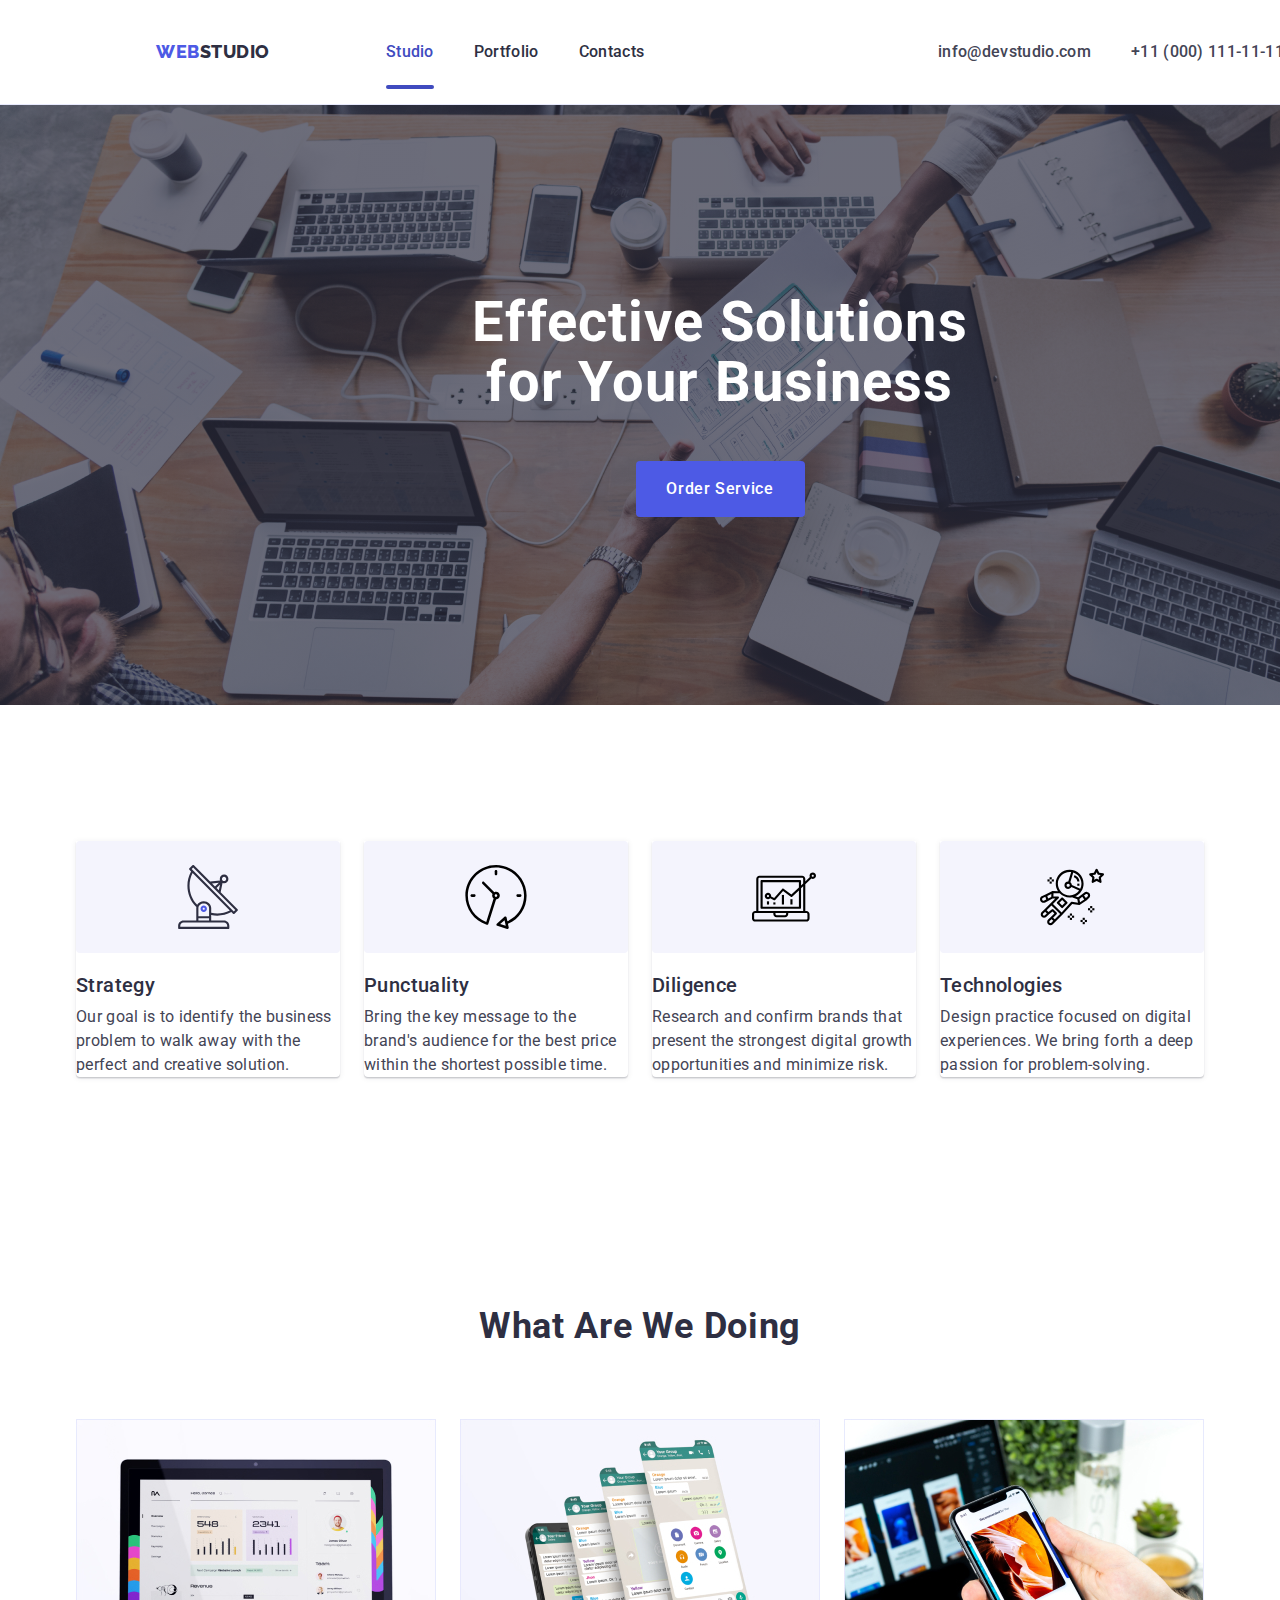
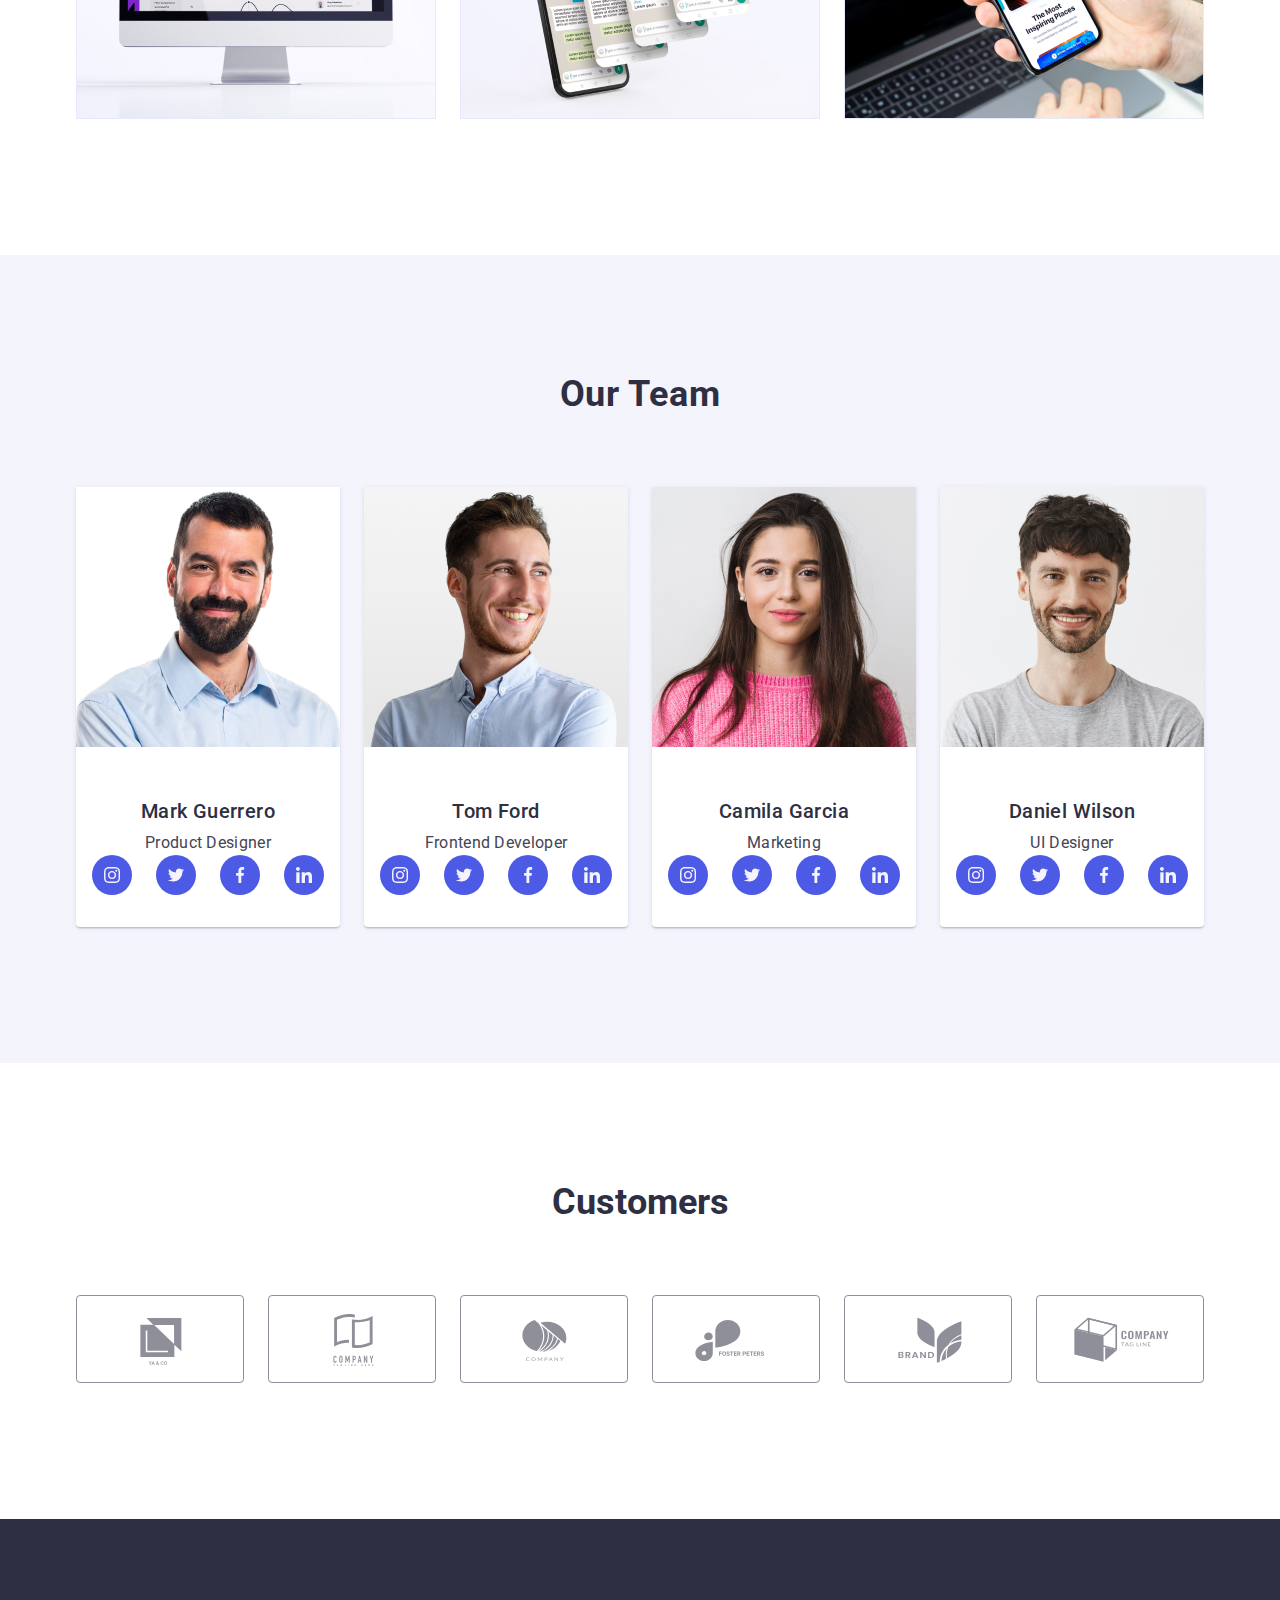
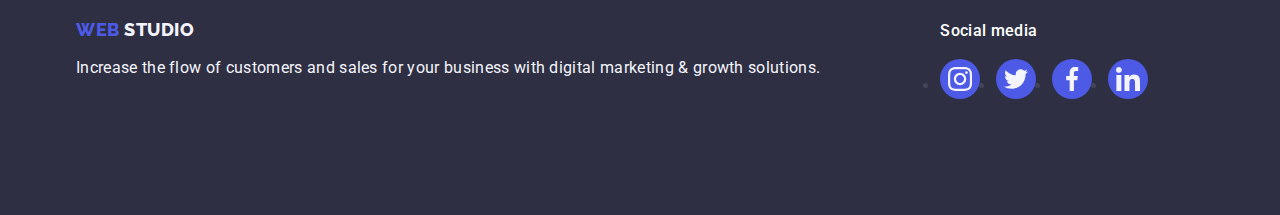
==== index.html @ eb2d8efe "tema 6" ====
<!DOCTYPE html>
<html lang="en">
  <head>
    <meta charset="UTF-8">
    <meta name="viewport" content="width=device-width, initial-scale=1.0">
    <title>WEBSTUDIO</title>
    <link
      rel="stylesheet"
      href="https://cdnjs.cloudflare.com/ajax/libs/modern-normalize/2.0.0/modern-normalize.min.css">
    <link rel="preconnect" href="https://fonts.googleapis.com">
    <link rel="preconnect" href="https://fonts.gstatic.com" crossorigin>
    <link href="https://fonts.googleapis.com/css2?family=Raleway:wght@700&family=Roboto:wght@400;500;700;900&display=swap" rel="stylesheet">
    <link rel="stylesheet" href="./css/styles.css">
  </head>
  <body class="project">
    <header class="top-head">
      <!-- LOGO -->
      <div class="topdiv container">
        <nav class="navig">
          <a class="logo link first-logo" href="./index.html">
            Web<span class="logo-studio-dark">Studio</span>
          </a>

          <ul class="list top-line">
            <li>
              <a class="index link top cls-link abs-link" href="./index.html">Studio</a>
            </li>
            <li>
              <a class="index link top cls-link" href="./portfolio.html">Portfolio</a>
            </li>
            <li><a class="index link top cls-link" href="">Contacts</a></li>
          </ul>
        </nav>
        <address class="add">
          <ul class="list top-line">
            <li>
              <a class="contact link top cls-link" href="mailto:info@devstudio.com"
                >info@devstudio.com</a
              >
            </li>
            <li>
              <a class="contact link top cls-link" href="tel:+110001111111"
                >+11 (000) 111-11-11</a
              >
            </li>
          </ul>
        </address>
      </div>
    </header>
    <main>
      <!-- Effective Solutions for Your Business -->
      <section class="first section hero">
        <div class="container">
          <h1 class="title section-title">
            Effective Solutions for Your Business
          </h1>

          <button data-modal-open class="btn first-button" type="button">Order Service</button>
        </div>
      </section>

      <!--Second SECTION-->
      <section class="second section first-row">
        <div class="container">
          <h2 class="secondtitle visually-hidden">OUR SKILLS</h2>
          <ul class="list first-row-list">
            <li class="last-element">
              <div class="frsticn">
                <svg width="64" height="64">
                  <use href="./images/icons.svg#icon-antenna-1"></use>
                </svg>
              </div>
              <h3 class="titlefour title-first-element">Strategy</h3>
              <p class="firsttitle">
                Our goal is to identify the business problem to walk away with
                the perfect and creative solution.
              </p>
            </li>
            <li class="last-element">
              <div class="frsticn">
                <svg width="64" height="64">
                  <use href="./images/icons.svg#icon-clock-1"></use>
                </svg>
              </div>
              <h3 class="titlefour title-first-element">Punctuality</h3>
              <p class="firsttitle">
                Bring the key message to the brand's audience for the best price
                within the shortest possible time.
              </p>
            </li>
            <li class="last-element">
              <div class="frsticn">
                <svg width="64" height="64">
                  <use href="./images/icons.svg#icon-diagram-1"></use>
                </svg>
              </div>
              <h3 class="titlefour title-first-element">Diligence</h3>
              <p class="firsttitle">
                Research and confirm brands that present the strongest digital
                growth opportunities and minimize risk.
              </p>
            </li>
            <li class="last-element">
              <div class="frsticn">
                <svg width="64" height="64">
                  <use href="./images/icons.svg#icon-astronaut-1"></use>
                </svg>
              </div>
              <h3 class="titlefour title-first-element">Technologies</h3>
              <p class="firsttitle">
                Design practice focused on digital experiences. We bring forth a
                deep passion for problem-solving.
              </p>
            </li>
          </ul>
        </div>
      </section>

      <!--Third Section-->
      <section class="section third-section">
        <div class="container">
          <h2 class="titleh title-second-element">What are we doing</h2>
          <ul class="list second-row-list">
            <li class="second-element">
              <img src="images/img1.jpg" alt="computer" width="360">
            </li>
            <li class="second-element">
              <img src="images/img2.jpg" alt="screenshot" width="360">
            </li>
            <li class="second-element">
              <img src="images/img3.jpg" alt="phone and computer" width="360">
            </li>
          </ul>
        </div>
      </section>

      <!--Fourth Section-->
      <section class="lastsection section last-row">
        <div class="container">
          <h2 class="team last-title">Our Team</h2>

          <ul class="list last-list">
            <li class="teamp last-element">
              <img src="./images/img4.jpg" alt="Mark Guerrero" width="264">
              <div class="first-name">
                <h3 class="titlefour title-name">Mark Guerrero</h3>
                <p class="firsttitle job">Product Designer</p>
                <ul class="social">
                  <li class="inst">
                    <a href="" class="media">
                      <svg width="16" height="16" class="firstr">
                        <use href="./images/icons.svg#icon-instagram-2"></use>
                      </svg>
                    </a>
                  </li>
                  <li class="inst">
                    <a href="" class="media">
                      <svg width="16" height="16" class="firstr">
                        <use href="./images/icons.svg#icon-twitter-1"></use>
                      </svg>
                    </a>
                  </li>
                  <li class="inst">
                    <a href="" class="media">
                      <svg width="16" height="16" class="firstr">
                        <use href="./images/icons.svg#icon-facebook-1"></use>
                      </svg>
                    </a>
                  </li>
                  <li class="inst">
                    <a href="" class="media">
                      <svg width="16" height="16" class="firstr">
                        <use href="./images/icons.svg#icon-linkedin-1"></use>
                      </svg>
                    </a>
                  </li>
                </ul>
              </div>
            </li>
            <li class="teamp last-element">
              <img src="./images/img5.jpg" alt="Tom Ford" width="264">
              <div class="first-name">
                <h3 class="titlefour title-name">Tom Ford</h3>
                <p class="firsttitle job">Frontend Developer</p>
                <ul class="social">
                  <li class="inst">
                    <a href="" class="media">
                      <svg width="16" height="16" class="firstr">
                        <use href="./images/icons.svg#icon-instagram-2"></use>
                      </svg>
                    </a>
                  </li>
                  <li class="inst">
                    <a href="" class="media">
                      <svg width="16" height="16" class="firstr">
                        <use href="./images/icons.svg#icon-twitter-1"></use>
                      </svg>
                    </a>
                  </li>
                  <li class="inst">
                    <a href="" class="media">
                      <svg width="16" height="16" class="firstr">
                        <use href="./images/icons.svg#icon-facebook-1"></use>
                      </svg>
                    </a>
                  </li>
                  <li class="inst">
                    <a href="" class="media">
                      <svg width="16" height="16" class="firstr">
                        <use href="./images/icons.svg#icon-linkedin-1"></use>
                      </svg>
                    </a>
                  </li>
                </ul>
              </div>
            </li>
            <li class="teamp last-element">
              <img src="./images/img6.jpg" alt="Camila Garcia" width="264">
              <div class="first-name">
                <h3 class="titlefour title-name">Camila Garcia</h3>
                <p class="firsttitle job">Marketing</p>
                <ul class="social">
                  <li class="inst">
                    <a href="" class="media">
                      <svg width="16" height="16" class="firstr">
                        <use href="./images/icons.svg#icon-instagram-2"></use>
                      </svg>
                    </a>
                  </li>
                  <li class="inst">
                    <a href="" class="media">
                      <svg width="16" height="16" class="firstr">
                        <use href="./images/icons.svg#icon-twitter-1"></use>
                      </svg>
                    </a>
                  </li>
                  <li class="inst">
                    <a href="" class="media">
                      <svg width="16" height="16" class="firstr">
                        <use href="./images/icons.svg#icon-facebook-1"></use>
                      </svg>
                    </a>
                  </li>
                  <li class="inst">
                    <a href="" class="media">
                      <svg width="16" height="16" class="firstr">
                        <use href="./images/icons.svg#icon-linkedin-1"></use>
                      </svg>
                    </a>
                  </li>
                </ul>
              </div>
            </li>
            <li class="teamp last-element">
              <img src="./images/img7.jpg" alt="Daniel Wilson" width="264">
              <div class="first-name">
                <h3 class="titlefour title-name">Daniel Wilson</h3>
                <p class="firsttitle job">UI Designer</p>
                <ul class="social">
                  <li class="inst">
                    <a href="" class="media">
                      <svg width="16" height="16" class="firstr">
                        <use href="./images/icons.svg#icon-instagram-2"></use>
                      </svg>
                    </a>
                  </li>
                  <li class="inst">
                    <a href="" class="media">
                      <svg width="16" height="16" class="firstr">
                        <use href="./images/icons.svg#icon-twitter-1"></use>
                      </svg>
                    </a>
                  </li>
                  <li class="inst">
                    <a href="" class="media">
                      <svg width="16" height="16" class="firstr">
                        <use href="./images/icons.svg#icon-facebook-1"></use>
                      </svg>
                    </a>
                  </li>
                  <li class="inst">
                    <a href="" class="media">
                      <svg width="16" height="16" class="firstr">
                        <use href="./images/icons.svg#icon-linkedin-1"></use>
                      </svg>
                    </a>
                  </li>
                </ul>
              </div>
            </li>
          </ul>
        </div>
      </section>

      <!--Fifth Section-->
      <section class="cust-class">
        <div class="container">
            <h2 class="tittle-custm">Customers</h2>
            <ul class="custm-list">
                
                <li class="section-five">
                    <a href="" class="link-customer">
                        <svg width="104" height="56" class="icon-custom">
                            <use href="./images/icons.svg#icon-Logo-2"></use>
                        </svg>
                    </a>
                </li>
                <li class="section-five">
                    <a href="" class="link-customer">
                        <svg width="104" height="56" class="icon-custom">
                            <use href="./images/icons.svg#icon-Logo-3"></use>
                        </svg>
                    </a>
                </li>
                <li class="section-five">
                    <a href="" class="link-customer">
                        <svg width="104" height="56" class="icon-custom">
                            <use href="./images/icons.svg#icon-Logo-4"></use>
                        </svg>
                    </a>
                </li>
                <li class="section-five">
                    <a href="" class="link-customer">
                        <svg width="104" height="56" class="icon-custom">
                            <use href="./images/icons.svg#icon-Logo-5"></use>
                        </svg>
                    </a>
                </li>
                <li class="section-five">
                    <a href="" class="link-customer">
                        <svg width="104" height="56" class="icon-custom">
                            <use href="./images/icons.svg#icon-Logo-6"></use>
                        </svg>
                    </a>
                </li>
                <li class="section-five">
                    <a href="" class="link-customer">
                        <svg width="104" height="56" class="icon-custom">
                            <use href="./images/icons.svg#icon-Logo-7"></use>
                        </svg>
                    </a>
                </li>
            </ul>
        </div>
      </section>
    </main>

    <!-- FOOTER SECTION -->
    <footer class="lastpart">
      <div class="container lastcontainer">
        <div class="footlogo">
        <a class="logo link logo-st" href="./index.html">
          Web <span class="logoc">Studio</span>
        </a>
        <p class="description last-description">
          Increase the flow of customers and sales for your business with
          digital marketing & growth solutions.
        </p>
      </div>

      <div class="socialmediadiv">
        <p class="soctext">Social media</p>
        <ul class="lastdivclass">

            <li class="lastdivelement">
                <a href="" class="lastdivlink">            
                    <svg width="24" height="24" class="lastsocial">
                        <use href="./images/icons.svg#icon-instagram-2"></use>
                    </svg>
                </a>
            </li>

            <li class="lastdivelement">
                <a href="" class="lastdivlink">            
                    <svg width="24" height="24" class="lastsocial">
                        <use href="./images/icons.svg#icon-twitter-1"></use>
                    </svg>
                </a>
            </li>

            <li class="lastdivelement">
                <a href="" class="lastdivlink">            
                    <svg width="24" height="24" class="lastsocial">
                        <use href="./images/icons.svg#icon-facebook-1"></use>
                    </svg>
                </a>
            </li>

            <li class="lastdivelement">
                <a href="" class="lastdivlink">            
                    <svg width="24" height="24" class="lastsocial">
                        <use href="./images/icons.svg#icon-linkedin-1"></use>
                    </svg>
                </a>
            </li>
        </ul>
      </div>
      </div>
    </footer>
    <div data-modal class="modal-cls is-hidden">
      <div class="modal-wind">
        <button data-modal-close type="button" class="modal-btn">
          <svg width="8" height="8" class="md-sv">
            <use href="./images/icons.svg#close-black"></use>
          </svg>
        </button>
      </div>
    </div>
    <script src="./js/modal.js"></script>
  </body>
</html>
---- css/styles.css ----
*,
*::before,
*::after {
  box-sizing: border-box;
}

.navig {
    display:flex;
    margin: 0px;
    padding: 0px;
    align-items: center;
    gap: 40px;
}
.cls-link {
        color:#2e2f42;
        text-decoration: none;
        font-size: 16px;
        font-weight: 500;
        line-height: 1.5em;
        transition: color 250ms cubic-bezier(0.4, 0, 0.2, 1);
}

.cls-link:hover,
.cls-link:focus {
    color:#404bbf;
}
.cls-link {

    display:inline-block;
    padding: 24px 0;
}

.topdiv {
    display: flex;
    justify-content: space-between;
}

.first-button {
    display: block;
    align-items: center;
    gap: 10px;
    min-width: 169px;
    height: 56px;
    border: none;
    background-color: var(--button-color);
    border-radius: 4px;
    cursor: pointer;
    margin: 0 auto;
    transition: background-color 250ms cubic-bezier(0.4, 0, 0.2, 1);
}

.top-head {
    border-bottom: 1px solid #E7E9FC;
   box-shadow: 0px 2px 1px rgba(46, 47, 66, 0.08),
        0px 1px 1px rgba(46, 47, 66, 0.16),
        0px 1px 6px  rgba(46, 47, 66, 0.08);
        width: 1440px;
        flex-shrink: 0;
}

.top-line {
    display: flex;
    justify-content: space-between;
    gap: 40px;
}

img {
    display:block;
}

:root {
    --brand-color: #FFFFFFFF;
    --blue: #4D5AE5;
    --dark-blue: #2E2F42;
    --more-blue: #434455;
    --light-color: #F4F4FD;
    --logo-color: #f4f4f4fd;
    --button-color: #4D5AE5;
    --main-button: #E7E9FC;
}

.container {
    width: 1158px;
    margin: 0 auto;
    padding: 0 15px;
}

.section {
    padding-top: 94px;
    padding-bottom: 94px;
}

body {
    font-family: "Roboto", sans-serif;
    color: #434455;
    background-color: var(--brand-color);
}

p {
    margin: 0;
}

h2 {
    margin: 0;
}

div {
    display: block;
}

ul {
    padding: 0%;
}

.logo {
    font-family: "Raleway", sans-serif;
    font-weight: 800;
    font-size: 18px;
    line-height: 1.17;
    letter-spacing: 0.03em;
    text-transform: uppercase;
    color: var(--blue);
    margin-right: 76px;
}

.link {
    text-decoration: none;
    display: block;
}
.link:hover {

    box-shadow: 0px 1px 6px rgba(46, 47, 66, 0.08), 0px 1px 1px rgba(46, 47, 66, 0.16), 0px 2px 1px rgba(46, 47, 66, 0.08);
}

.link:focus {
    box-shadow: 0px 1px 6px rgba(46, 47, 66, 0.08), 0px 1px 1px rgba(46, 47, 66, 0.16), 0px 2px 1px rgba(46, 47, 66, 0.08);

}

.logo-studio-dark {
    color: var(--dark-blue);
}

.list {
    list-style: none;
}

.contacts{
    font-style: normal;
    transition: color 250ms cubic-bezier(0.4, 0, 0.2, 1);
}

.contacts{
    line-height: 1.5;
    letter-spacing: 0.02em;
    color: var(--more-blue);
    font-style: normal;
}

.index {
    font-weight: 500;
    font-size: 16px;
    line-height: 1.5;
    letter-spacing: 0.02em;
    color: var(--dark-blue);
    text-decoration: none;
}

.index:hover {
    color: #404BBF;
}

.index:focus {
    color: #404BBF;
}

.contact {
    color: var(--more-blue);
    line-height: 1.5;
    letter-spacing: 0.02em;
    font-style: normal;
}

.contact:hover{
    color:#404bbf;
}

.contact:focus{
    color: #404BBF;
}

.first {
    color: var(--dark-blue);
    background-color: var(--dark-blue);
    padding: 188px 0;
    width: 1440px;
    height: 600px;
    flex-shrink: 0;
    align-items: center;
}

.title{
    font-size: 56px;
    line-height: 1.07;
    text-align: center;
    letter-spacing: 0.02em;
    color: #FFFFFF;
}

.section-title {
    max-width: 496px;
    margin: 0 auto;
    padding-bottom: 48px;
}

.btn {
    font-family: "Roboto", sans-serif;
    font-weight: 500;
    font-size: 16px;
    line-height: 1.5;
    letter-spacing: 0.04em;
    color: #FFFFFF;
}

.btn:hover{
    background-color: #404BBF;
}

.btn:focus{
    background-color: #404BBF;
}

.btn {
    cursor:pointer;
}

.titlefour {
    font-weight: 500;
    font-size: 20px;
    line-height: 1.2;
    letter-spacing: 0.02em;
    color: var(--dark-blue);
}

.firsttitle {
    line-height: 1.5;
    letter-spacing: 0.02em;
    font-size: 16px;
}

.titleh {
    font-size: 36px;
    line-height: 1.11;
    text-align: center;
    letter-spacing: 0.02em;
    text-transform: capitalize;
    color: var(--dark-blue);
}

.lastsection{
    background-color: #F4F4FD;
}

.team {
    font-size: 36px;
    line-height: 1.11;
    text-align: center;
    letter-spacing: 0.02em;
    text-transform: capitalize;
    color: var(--dark-blue);
}

.ord {
    background-color:  #FFFFFFFF;
}

.lastpart{
    background-color: var(--dark-blue);
    padding: 100px 0;
}

.description {
    line-height: 1.5;
    color: var(--light-color);
    letter-spacing: 0.02em;
}

.custom-class {
    font-weight: 500;
    font-size: 20px;
    line-height: 1.2;
    letter-spacing: 0.02em;
    color: var(--dark-blue);
}

.teamp {
    background-color: #FFFFFFFF;
}

.firsttitle {
    color: var(--more-blue)
}

 .logoc {
    color: #F4F4FD;
}

.firstbtn {
    font-family: "Roboto", sans-serif;
    font-weight: 500;
    font-size: 16px;
    line-height: 1.5;
    letter-spacing: 0.04em;
    color: var(--button-color);
    background-color: var(--light-color);
}

.firstbtn:hover {
    color:#FFFFFFFF;
    background-color: #404BBF;
    box-shadow: 0px 3px 1px rgba(0, 0, 0, 0.1), 0px 2px 1px rgba(0, 0, 0, 0.08), 0px 2px 2px rgba(0, 0, 0, 0.12);
}

.firstbtn:focus {
    color:#FFFFFFFF;
    background-color: #404BBF;
    box-shadow: 0px 3px 1px rgba(0, 0, 0, 0.1), 0px 2px 1px rgba(0, 0, 0, 0.08), 0px 2px 2px rgba(0, 0, 0, 0.12);

}

.firstbtn {
    cursor:pointer;
}

.first-row {
    padding-top: 120px;
    padding-bottom: 120px;
}

.hidden-title {
    visibility: hidden;
    height: 1px;
    overflow: hidden;
    position: absolute;
    white-space: nowrap;
    width: 1px;
}

.first-row-list {
    display: flex;
    gap: 24px;
}

.title-first-element {
    margin-bottom: 8px;
}

.third-section {
    padding-bottom: 120px;
}

.title-second-element {
    margin-bottom: 72px;
}

.second-row-list {
    display: flex;
    gap: 24px;
}

.last-row {
    display: flex;
    padding: 120px 0;
}

.last-title {
    margin-bottom: 72px;
}

.last-list {
    display: flex;
    gap: 24px;
}

.last-element {
    border-top-left-radius: 0px;
        border-top-right-radius: 0px;
        border-bottom-right-radius: 4px;
        border-bottom-left-radius: 4px;
        box-shadow: 0px 1px 6px rgba(46, 47, 66, 0.08), 0px 1px 1px rgba(46, 47, 66, 0.16), 0px 2px 1px rgba(46, 47, 66, 0.08);
}

.first-name {
    padding: 32px 0;
}

.title-name {
    text-align: center;
    margin-bottom: 8px;
}

.job {
    text-align: center;
}

.logo-st {
    display: inline-block;
    margin-bottom: 16px;
}

.last-decription {
    max-width: 264px;
}

.portf-section {
    padding-top: 96px;
    padding-bottom: 120px;
}

.main-list {
    display: flex;
    justify-content: center;
    gap: 24px;
    margin-bottom: 72px;
}

.main-btn {
    border: 1px solid var(--main-button);
    border-radius: 4px;
    padding: 12px 24px;
}

.main-btn:hover {
    border: 1px solid transparent;
}

.main-btn:focus {
    border: 1px solid transparent;
}

.card-list {
    display: flex;
    flex-wrap: wrap;
    column-gap: 24px;
    row-gap: 48px;
    padding: 0%;
}

.app {
    padding: 32px 16px;
    border: 1px solid #E7E9FC;
    border-top: none;
}

.card-title {
    margin-bottom: 8px;
}

.top {
    padding: 24px 0;
}

 .visually-hidden {
     position: absolute;
     width: 1px;
     height: 1px;
     margin: -1px;
     border: 0;
     padding: 0;
     white-space: nowrap;
     clip-path: inset(100%);
     clip: rect(0 0 0 0);
     overflow: hidden;
 }

.last-element {
    width: 100%;
    min-width: 264px;
}

.hero {
background-image: linear-gradient(rgba(46, 47, 66, 0.7), rgba(46, 47, 66, 0.7)), url(../images/people-office.jpg);
    max-width: 1440px;
    background-repeat: no-repeat;
    background-position: center;
    background-size: cover;
}

.frsticn {
    display: flex;
    align-items: center;
    justify-content: center;
    height: 112px;
    background-color: #F4F4FD;
    border-radius: 4px;
    margin-bottom: 8px;
}
.social {
    display: flex;
    justify-content: center;
    gap: 24px;
    list-style-type: none
}

.media {
    width: 100%;
    height: 100%;
    background-color: #4d5ae5;
    border-radius: 50%;
    display: flex;
    align-items: center;
    justify-content: center;
    gap: 24px;
    transition: background-color 250ms cubic-bezier(0.4, 0, 0.2, 1);
}

.inst {
    width: 40px;
    height: 40px;
}

.media:hover {
background-color: #404bbf;
} 

.media:focus{
    background-color: #404bbf;
}

.firstr {
    fill: var(--light-color);
}

.cust-class {
    padding-top: 120px;
    padding-bottom: 120px;
}

.tittle-custm {
    font-size: 36px;
    line-height: 1.11;
    color: #2e2f42;
    margin-bottom: 72px;
    text-align: center;
}

.custm-list {
    display: flex;
    justify-content: center;
    gap: 24px;
    list-style-type: none;
}

.section-five {
    width: calc((100% - 120px) / 6);
    height: 88px;
}

.link-customer {
width: 100%;
height: 100%;
border: 1px solid #8e8f99;
border-radius: 4px;
display: flex;
align-items: center;
justify-content: center;
color: #8e8f99;
transition: border-color 250ms cubic-bezier(0.4, 0, 0.2, 1), color 250ms cubic-bezier(0.4, 0, 0.2, 1);
}

.link-customer:hover {
    border-color: #404bbf;
    color: #404bbf
}

.link-customer:focus {
    border-color: #404bbf;
    color: #404bbf;
}

.icon-custom {
    fill: currentColor;
}

.lastcontainer {
    display: flex;
    align-items: baseline;
}

.footlogo {
    margin-right: 120px;
}

.soctext {
    font-weight: 500;
    line-height: 1.5;
    letter-spacing: 0.02em;
    color: #FFFFFFFF;
    margin-bottom: 16px;

}

.lastdivclass {
    display: flex;
    gap: 16px;
}

.lastdivelement{
    width: 40px;
    height: 40px;
}

.lastdivlink {
width: 100%;
height: 100%;
background-color: var(--blue);
border-radius: 50%;
display: flex;
align-items: center;
justify-content: center;
transition: background-color 250ms cubic-bezier(0.4, 0, 0.2, 1);
}

.lastdivlink:hover {
    background-color: #31d0aa;
}

.lastdivlink:focus {
    background-color: #31d0aa;
}

.lastsocial {
    fill: #f4f4fd;
}

.modal-cls {

    position: fixed;
    top: 0;
    left: 0;
    height: 100%;
    width: 100%;
    background-color: rgba(46, 47, 66, 0.4);
    transition: opacity 250ms cubic-bezier(0.4, 0, 0.2, 1), visibility 250ms cubic-bezier(0.4, 0, 0.2, 1);
}


.is-hidden {

    opacity: 0;
    visibility: hidden;
    pointer-events: none;
}

.modal-wind {

    position: absolute;
    top: 50%;
    left: 50%;
    transform: translate(-50%, -50%) scale(1);
    width: 408px;
    min-height: 584px;
    background: #fcfcfc;
    box-shadow: 0px 1px 1px rgba( 0, 0, 0, 0.14), 0px 1px 3px rgba(0, 0, 0, 0.12), 0px 2px 1px rgba(0, 0, 0, 0.2);
    border-radius: 4px;
    transition: transform 250ms cubic-bezier(0.4, 0, 0.2, 1);
}

.modal-btn {

    position: absolute;
    top: 24px;
    right: 24px;
    width: 24px;
    height: 24px;
    border-radius: 50%;
    display: flex;
    align-items: center;
    justify-content: center;
    background-color: #e7e9fc;
    border: 1px solid rgba(0, 0, 0, 0.1);
    padding: 0;
    cursor: pointer;
    transition: background-color 250ms cubic-bezier(0.4, 0, 0.2, 1), border 250ms cubic-bezier(0.4, 0, 0.2, 1);
}

.modal-btn:hover {
    background-color: #404bbf;
        border:none;
        fill: #ffffff;
    
    }
    
    .modal-btn:focus {
    
        background-color: #404bbf;
        border: none;
        fill: #ffffff;
    }

    .close {
        transition: fill 250ms cubic-bezier(0.4, 0, 0.2, 1);
    }
    
    .abs-link {

        color:#404bbf;
        position: relative;
    }
    
    .abs-link::after {
    
        content: "";
        position: absolute;
        left: 0;
        bottom: -1px;
        height: 4px;
        width: 100%;
        background-color: #404bbf;
        border-radius: 2px;
        
    
    }
    
    .port-link {
    
        position: relative;
        color: #404bbf;
    }
    
    .port-link::after{
    
        content: "";
        position: absolute;
        left: 0;
        bottom: -1px;
        height: 4px;
        background-color: #404bbf;
        border-radius: 2px;
        transition: color 250ms cubic-bezier(0.4, 0, 0.2, 1);
    }

    button {
        margin: 0;
    }
    .md-sv {

        transition: fill 250ms cubic-bezier(0.4, 0, 0.2, 1);
    
    }
    
    .btn-menu {
    
        transition: color 250ms cubic-bezier(0.4, 0, 0.2, 1), background-color 250ms cubic-bezier(0.4, 0, 0.2, 1), border-color 250ms cubic-bezier(0.4, 0, 0.2, 1), box-shadow 250ms cubic-bezier(0.4, 0, 0.2, 1);
    }
    
    .port-link {
    
        transition: box-shadow 250ms cubic-bezier(0.4, 0, 0.2, 1);
    }
    .first-link-portf {

        transition: color 250ms cubic-bezier(0.4, 0, 0.2, 1);
    }
    
    .card-container {
    
        position: relative;
        overflow: hidden;
    }
    
    .app-storage {
    
        position: absolute;
        top: 0;
        font-size: 16px;
        line-height: 1.5em;
        letter-spacing: 0.02em;
        color: var(--light-color);
        padding: 40px 32px;
        background-color: #4d5ae5;
        width: 100%;
        height: 100%;
        transform: translateY(100%);
        transition: transform 250ms cubic-bezier(0.4, 0, 0.2, 1);
    }
    
    .port-link:hover .app-storage {
    
        transform: translateY(0);
    }
    .port-link:focus .app-storage {
        
        transform: translateY(0);
    }
    
    img {
    
        overflow-clip-margin: content-box;
        overflow: clip;
    }
    
    .port-link {
    
        transition: box-shadow 250ms cubic-bezier(0.4, 0, 0.2, 1);
    }
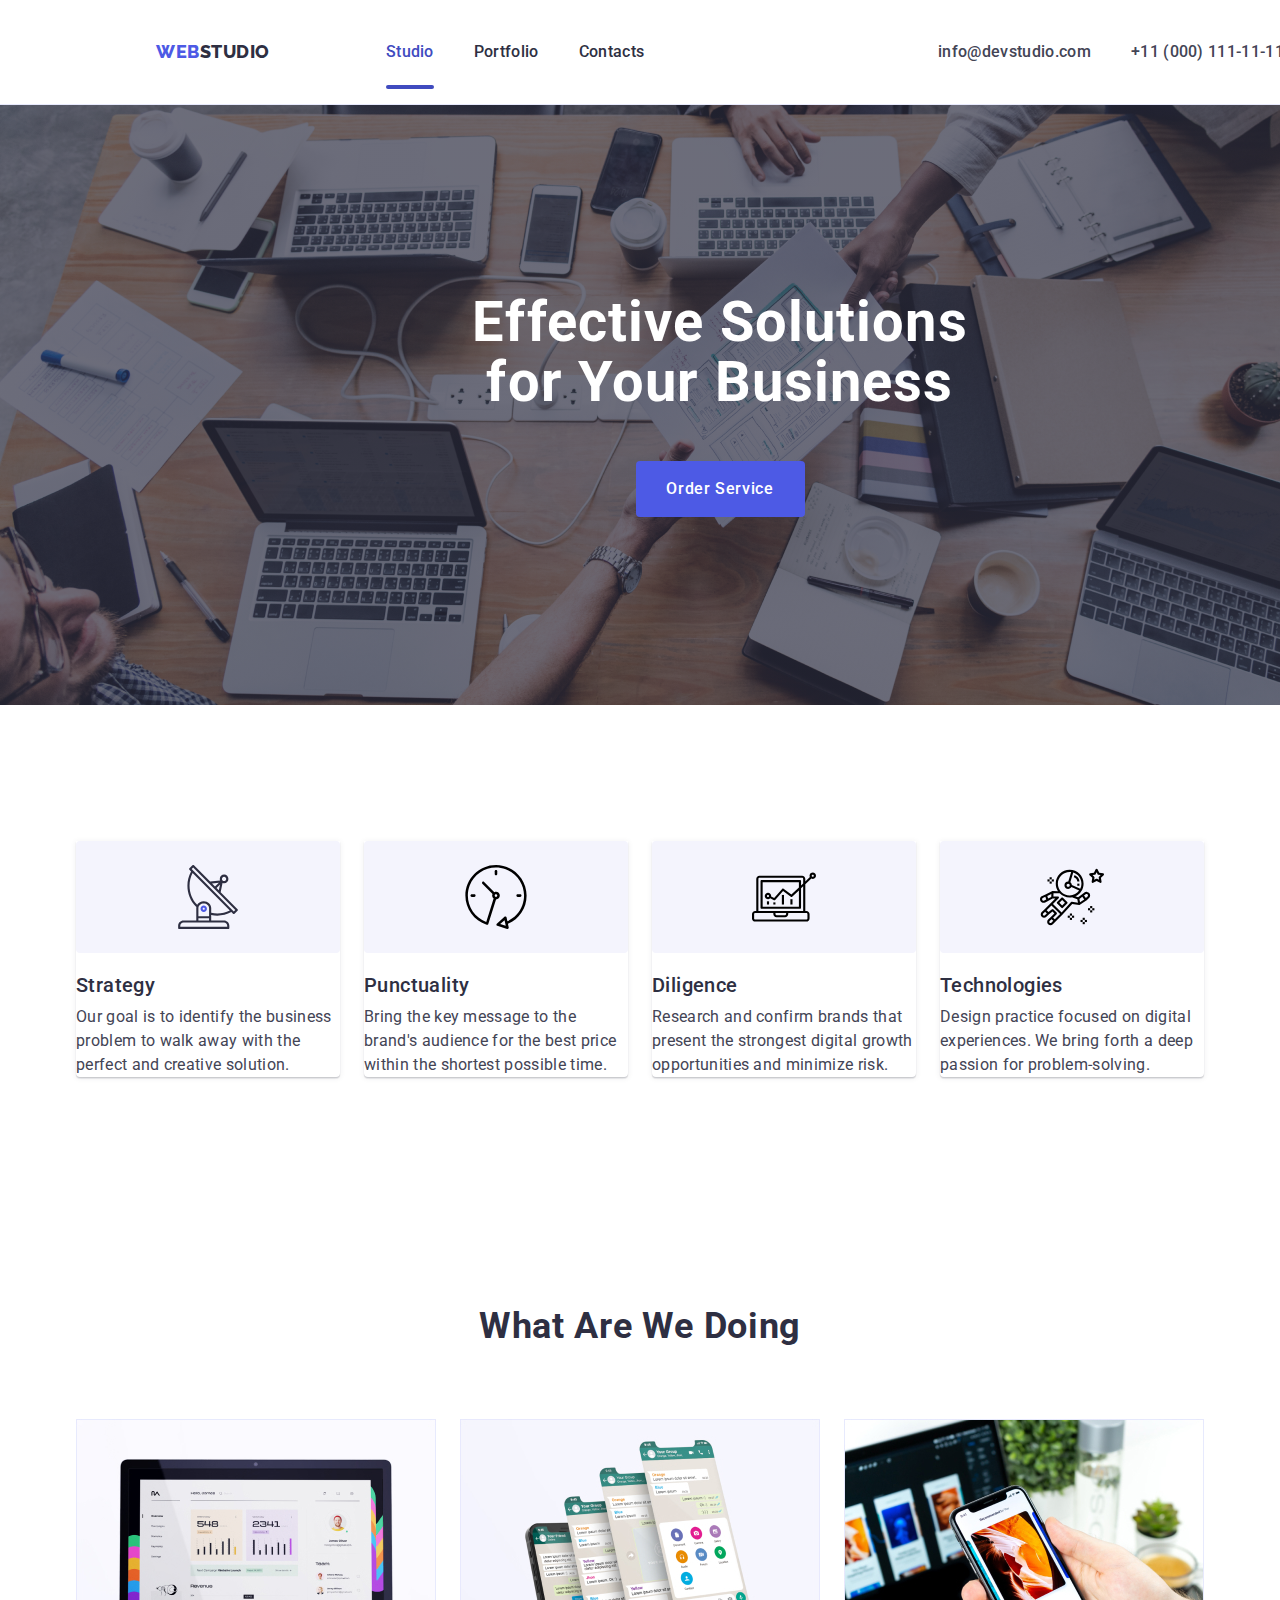
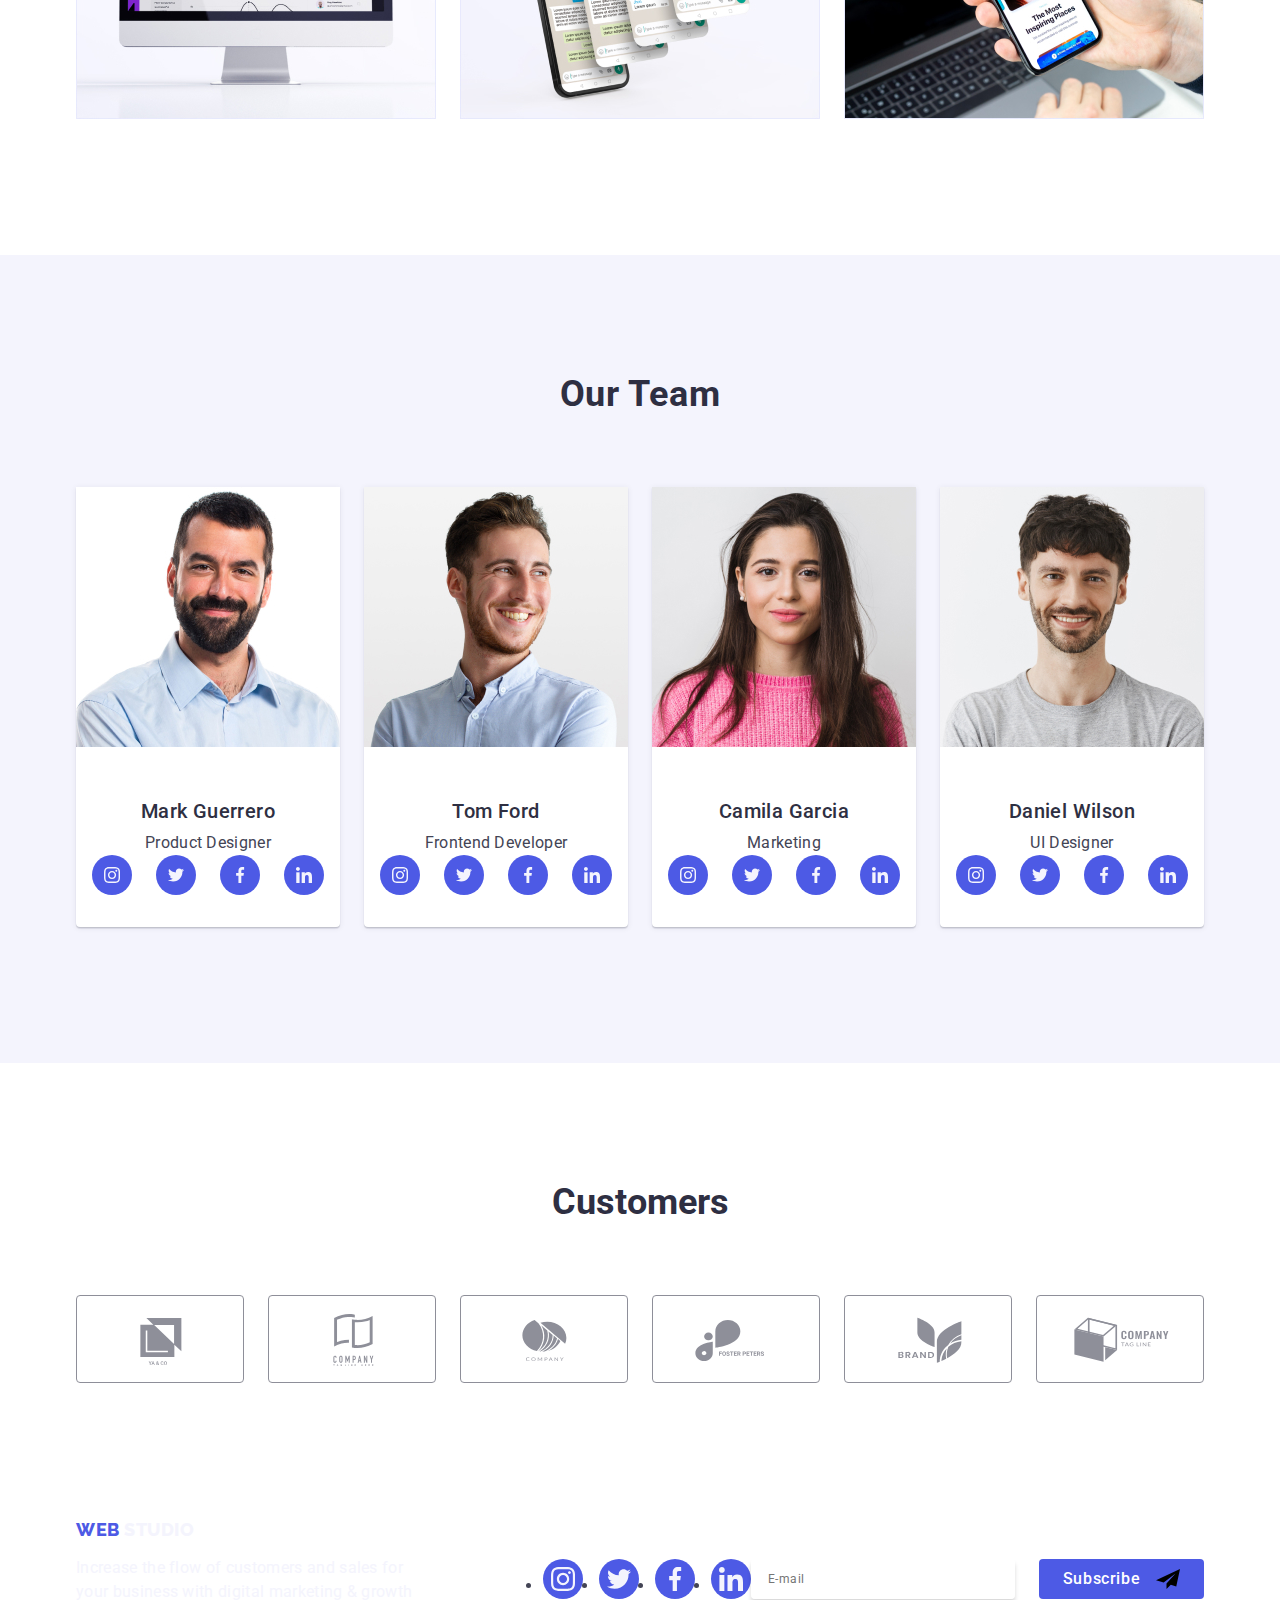
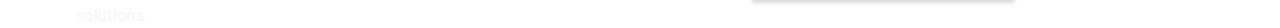
==== commit 27f12fad: "tema 6" ====
--- a/index.html
+++ b/index.html
@@ -346,7 +346,7 @@
     </main>
 
     <!-- FOOTER SECTION -->
-    <footer class="lastpart">
+    <class="lastpart">
       <div class="container lastcontainer">
         <div class="footlogo">
         <a class="logo link logo-st" href="./index.html">
@@ -395,7 +395,31 @@
             </li>
         </ul>
       </div>
+      <div class="form-div">
+        <p class="sbsc">Subscribe</p>
+        <form
+          class="subs-class"
+          name="signup_form"
+          autocomplete="on"
+          novalidate
+        >
+          <label class="lbl">
+            <input
+              type="email"
+              name="email"
+              class="placeh"
+              placeholder="E-mail"
+            />
+          </label>
+          <button type="submit" class="btn-subscribe">
+            Subscribe
+            <svg width="24" height="24" class="subs-logo">
+              <use href="./images/icons.svg#airplanepaper"></use>
+            </svg>
+          </button>
+        </form>
       </div>
+    </div>
     </footer>
     <div data-modal class="modal-cls is-hidden">
       <div class="modal-wind">
@@ -404,6 +428,76 @@
             <use href="./images/icons.svg#close-black"></use>
           </svg>
         </button>
+        <p class="div-p">Leave your contacts and we will call you back</p>
+        <!-- FORM -->
+        <form>
+          <!-- NAME -->
+          <div class="form-div">
+            <label class="lbl" for="user-name">Name</label>
+            <div class="icn">
+              <input id="user-name" type="text" class="name" name="user-name" />
+              <svg width="18" height="24" class="phone">
+                <use href="./images/icons.svg#icon-person"></use>
+              </svg>
+            </div>
+          </div>
+          <!-- PHONE -->
+          <div class="form-div">
+            <label class="lbl" for="user-name">Phone</label>
+            <div class="icn">
+              <input
+                id="user-phone"
+                type="text"
+                class="name"
+                name="user-name"
+              />
+              <svg width="18" height="24" class="phone">
+                <use href="./images/icons.svg#icon-mail"></use>
+              </svg>
+            </div>
+          </div>
+          <!-- E-mail -->
+
+          <div class="form-div">
+            <label class="lbl" for="user-name">Email</label>
+            <div class="icn">
+              <input id="user-mail" type="text" class="name" name="user-name" />
+              <svg width="18" height="24" class="phone">
+                <use href="./images/icons.svg#icon-vector"></use>
+              </svg>
+            </div>
+          </div>
+          <!-- COMMENT SECTION -->
+          <div class="user-div">
+            <label for="user-comment" class="lbl">Comment</label>
+            <textarea
+              id="user-comment"
+              placeholder="Text input"
+              class="txt"
+              name="user-comment"
+            ></textarea>
+          </div>
+          <!-- CHECKBOX -->
+          <div class="cbox">
+            <input
+              id="user-privacy"
+              type="checkbox"
+              value="true"
+              name="user-privacy"
+              class="inp visually-hidden"
+            />
+            <label for="user-privacy" class="privacy"
+              >I accept the terms and conditions of the
+              <span class="policy">
+                <svg width="10" height="8" class="check">
+                  <use href="./images/icons.svg#checkbox"></use>
+                </svg>
+              </span>
+              <a href="#" class="check-link">Privacy Policy</a>
+            </label>
+          </div>
+          <button class="btn-subs">Send</button>
+        </form>
       </div>
     </div>
     <script src="./js/modal.js"></script>
--- a/css/styles.css
+++ b/css/styles.css
@@ -70,13 +70,14 @@
 
 :root {
     --brand-color: #FFFFFFFF;
-    --blue: #4D5AE5;
-    --dark-blue: #2E2F42;
+    --blue: #4d5ae5;
+    --dark-blue: #2e2f42;
     --more-blue: #434455;
     --light-color: #F4F4FD;
-    --logo-color: #f4f4f4fd;
-    --button-color: #4D5AE5;
-    --main-button: #E7E9FC;
+    --button-color: #4d5ae5;
+    --main-button: #e7e9fc;
+    --link-color: #8e8f99;
+    --check-color: #404bbf;
 }
 
 .container {
@@ -803,4 +804,235 @@
     .port-link {
     
         transition: box-shadow 250ms cubic-bezier(0.4, 0, 0.2, 1);
+    }
+
+    .sbsc {
+
+        margin-bottom: 16px;
+        font-weight: 500;
+        font-size: 16px;
+        line-height: 1.5;
+        letter-spacing: 0.02em;
+        color:#FFFFFFFF;
+    }
+    
+    
+    .subs-class {
+    
+        display: flex;
+        gap: 24px;
+    }
+    
+    .placeh {
+    
+        width: 264px;
+        height: 40px;
+        border: 1px solid #ffffff;
+        background-color: #ffffff;
+        font-size: 12px;
+        line-height: 1.5;
+        letter-spacing: 0.04em;
+        padding-left: 16px;
+        box-shadow: 0 4px 4px 0px rgba(0, 0, 0, 0.15);
+        border-radius: 4px;
+        color: #ffffff;
+        background-color: transparent;
+    }
+    
+    .btn-subscribe {
+    
+        min-width: 165px;
+        height: 40px;
+        display: flex;
+        justify-content: center;
+        align-items: center;
+        font-weight: 500px;
+        line-height: 1.5;
+        letter-spacing: 0.04em;
+        color:#ffffff;
+        cursor:pointer;
+        background-color: #4d5ae5;
+        border: none;
+        border-radius: 4px;
+        font-weight: 500;
+        font-size: 16px;
+        font-family: "Roboto", sans-serif;
+    }
+    
+    .subs-logo {
+    
+        margin-left: 16px;
+    }
+    
+    .div-p {
+    
+        font-weight: 500;
+        font-size:16px;
+        line-height: 1.5;
+        text-align: center;
+        letter-spacing: 0.02em;
+        color: var(--dark-blue);
+        margin-bottom: 16px;
+    
+    
+    }
+    
+    .form-div {
+    
+        margin-bottom: 8px;
+    
+    }
+    
+    .lbl {
+    
+        font-size: 12px;
+        line-height: 1.17;
+        letter-spacing: 0.04em;
+        color: var(--link-color);
+        display: block;
+        margin-bottom: 4px;
+    }
+    
+    .icn {
+    
+        position: relative;
+    }
+    
+    .name {
+    
+        width: 100%;
+        height: 40px;
+        border: 1px solid rgba(46, 47, 66, 0.4);
+        border-radius: 4px;
+        background-color: transparent;
+        padding-left: 38px;
+        outline: transparent;
+        transition: border-color 250ms cubic-bezier(0.4, 0, 0.2, 1);
+    
+    
+    
+    }
+    
+    .name:focus {
+    
+        border-color: #4d5ae5;
+    }
+    
+    .phone {
+    
+        position: absolute;
+        left: 16px;
+        top: 50%;
+        transform: translateY(-50%);
+        transition: fill 250ms cubic-bezier(0.4, 0, 0.2, 1);
+        
+    }
+    
+    a:focus svg,
+    a:focus use {
+        fill:#4d5ae5;
+    }
+    
+    .user-div {
+    
+        margin-bottom: 16px;;
+    }
+    
+    .txt {
+    
+    width: 100%;
+    height:120px;
+    font-size:12px;
+    line-height:1.17;
+    letter-spacing:0.04em;
+    color:rgba(46, 47, 66, 0.4);
+    border: 1px solid rgba(46, 47, 66, 0.4);
+    border-radius: 4px;
+    background-color: transparent;
+    padding: 8px 16px;
+    outline: transparent;
+    resize: none;
+    }
+    
+     .txt {
+        transition: border-color 250ms cubic-bezier(0.4, 0, 0.2, 1);
+    }
+    
+    .txt:focus {
+    
+        border-color: #4d5ae5;
+    }
+    
+    .cbox {
+    
+        margin-bottom: 24px;
+    }
+    
+    .cbox label {
+    
+        display: block;
+    }
+    
+    .privacy {
+    
+        font-size: 12px;
+        line-height: 1.17;
+        letter-spacing: 0.04em;
+        color: var(--link-color);
+    
+    }
+    
+    .policy {
+    
+        width: 16px;
+        height: 16px;
+        border: 1px solid rgba(46, 47, 66, 0.4);
+        border-radius: 2px;
+        transition: background-color 250ms cubic-bezier(0.4, 0, 0.2, 1), border 250ms cubic-bezier(0.4, 0, 0.2, 1), fill 250ms cubic-bezier(0.4, 0, 0.2, 1);
+        display: inline-flex;
+        align-items: center;
+        justify-content: center;
+        fill: transparent;
+    }
+    
+    .check {
+    
+        transition: background-color 250ms cubic-bezier(0.4, 0, 0.2, 1), border 250ms cubic-bezier(0.4, 0, 0.2, 1), fill 250ms cubic-bezier(0.4, 0, 0.2, 1), fill 250ms cubic-bezier(0.4, 0, 0.2, 1);
+    }
+    
+    .check-link {
+    
+        color: var(--button-color);
+    }
+    
+    .btn-subs {
+    
+        display: block;
+        min-width: 169px;
+        height: 56px;
+        font-family: "Roboto", sans-serif;
+        font-size: 16px;
+        font-weight: 500;
+        line-height: 1.5;
+        letter-spacing: 0.04em;
+        color:#ffffff;
+        cursor: pointer;
+        background-color: #4d5ae5;
+        border: none;
+        border-radius: 4px;
+        transition: background-color 250ms cubic-bezier(0.4, 0, 0.2, 1);
+    }
+    
+    .inp:checked + .privacy  span:first-child {
+        
+        border: none;
+        background-color: var(--check-color);
+        fill: var(--light-color);
+        
+    }
+    
+    .name:focus + .phone {
+    
+        fill:#4d5ae5;
+    
     }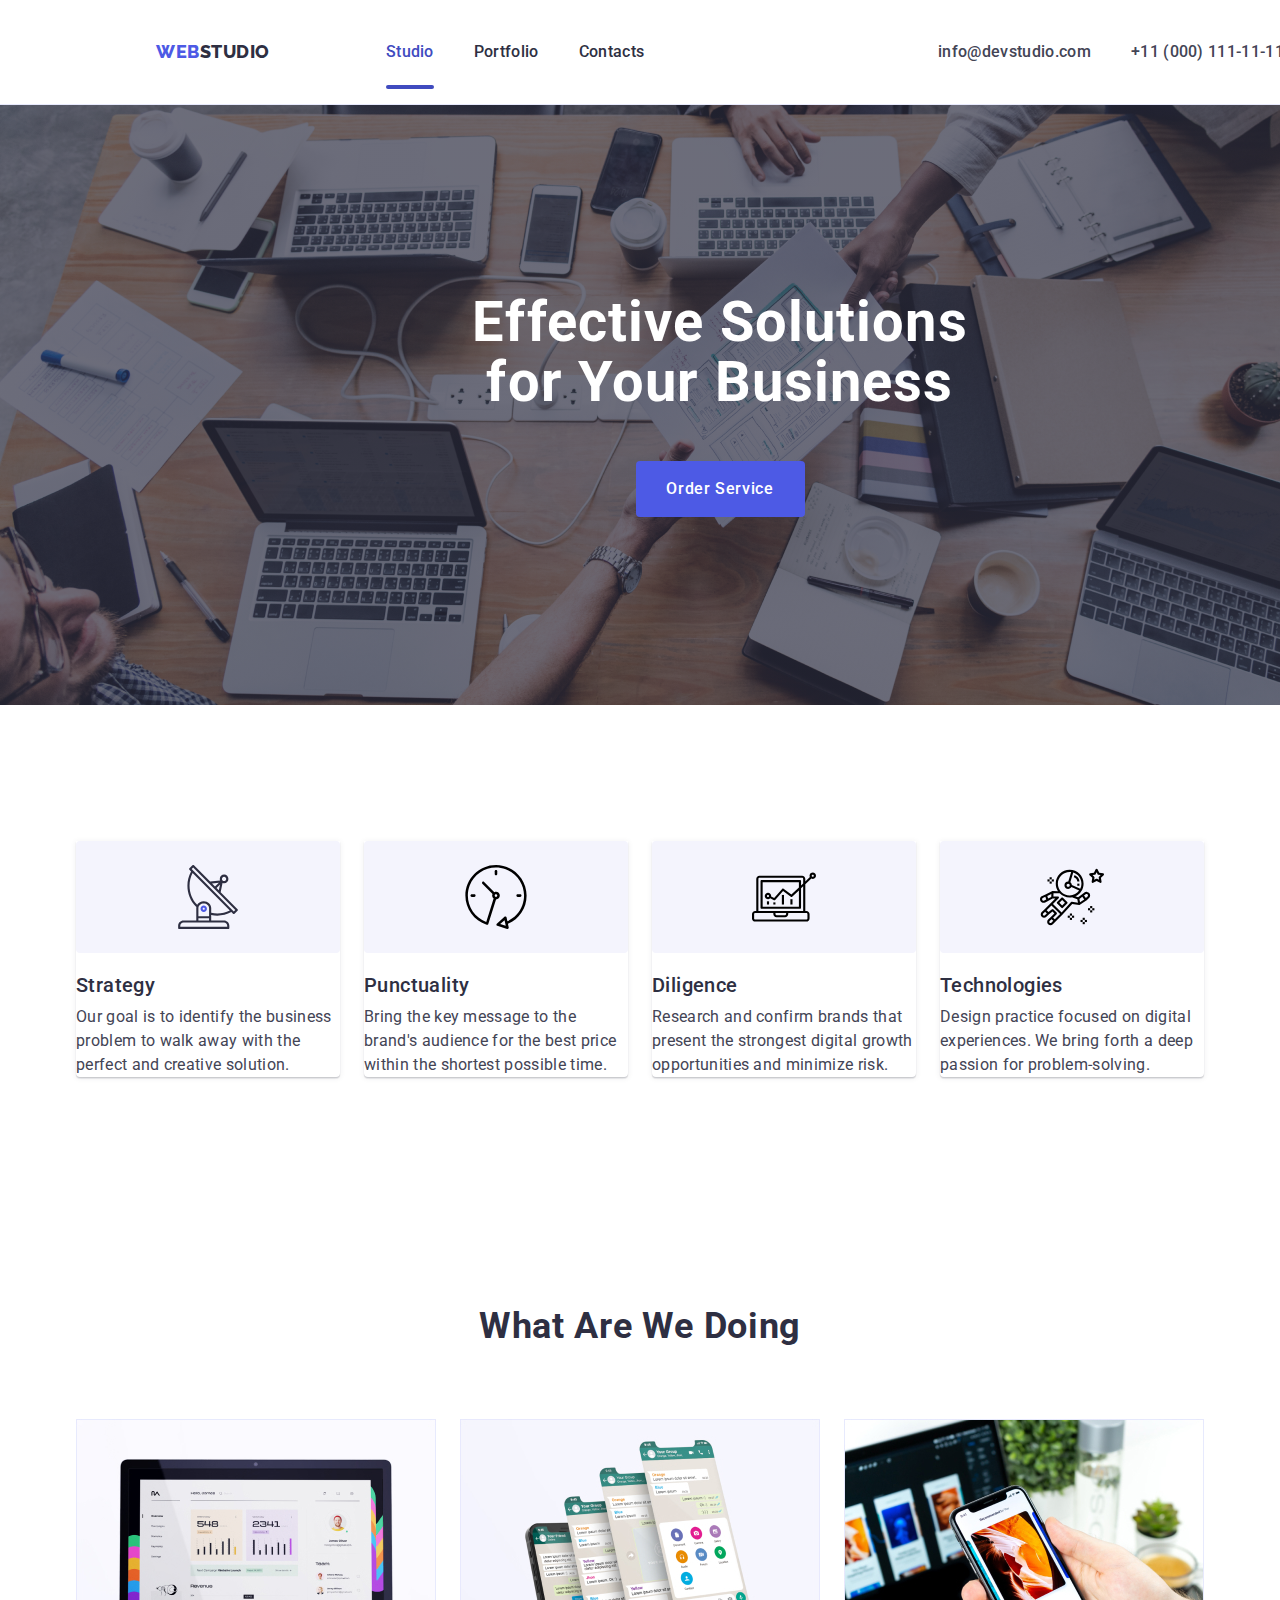
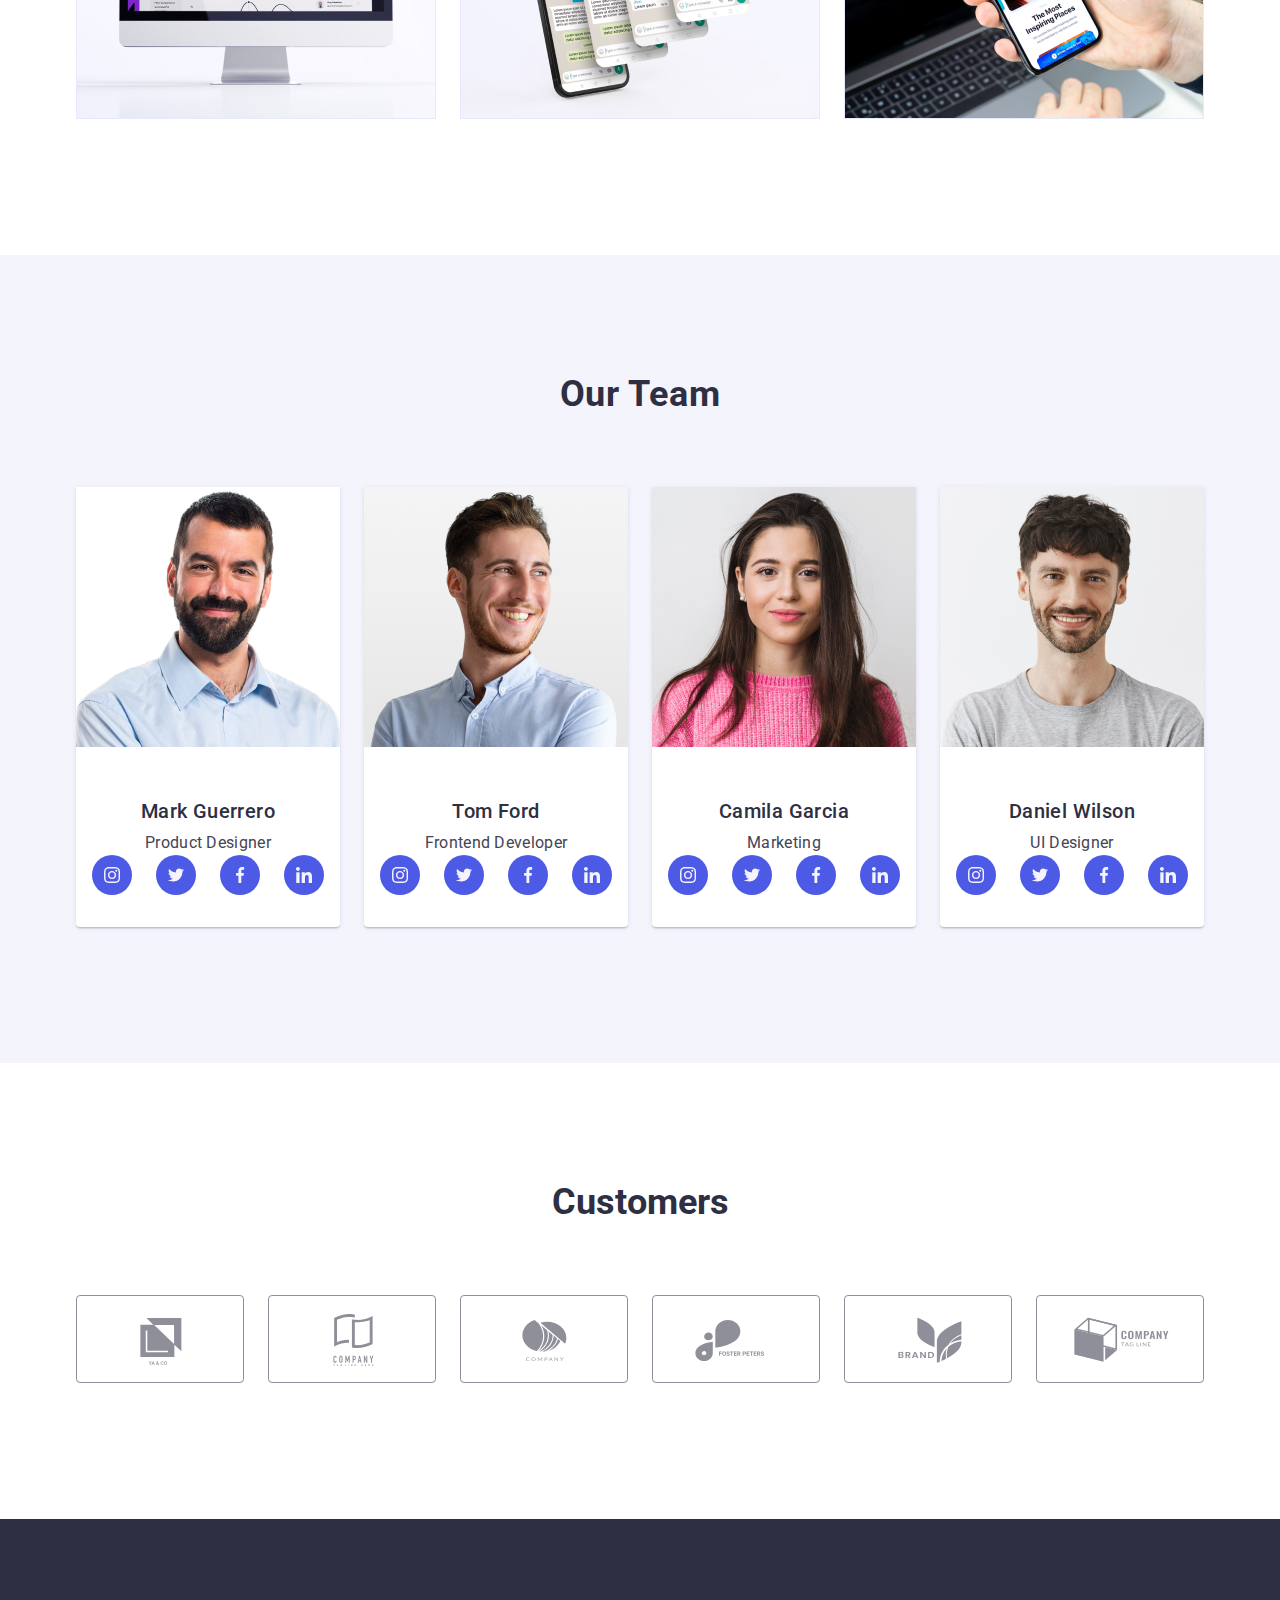
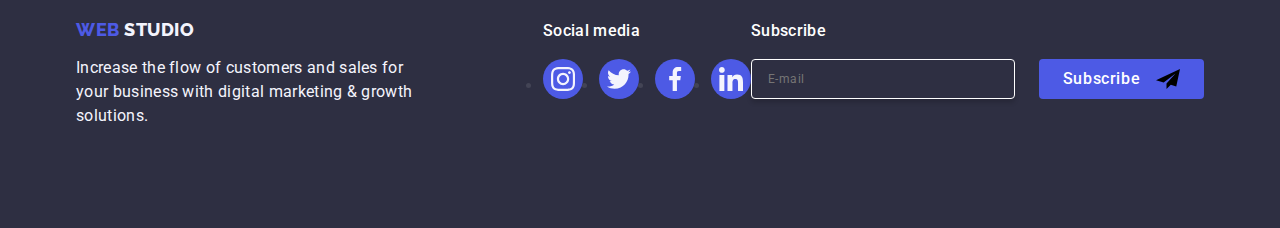
==== commit 2087c2cb: "tema 6" ====
--- a/index.html
+++ b/index.html
@@ -346,7 +346,7 @@
     </main>
 
     <!-- FOOTER SECTION -->
-    <class="lastpart">
+    <footer class="lastpart">
       <div class="container lastcontainer">
         <div class="footlogo">
         <a class="logo link logo-st" href="./index.html">
@@ -408,8 +408,7 @@
               type="email"
               name="email"
               class="placeh"
-              placeholder="E-mail"
-            />
+              placeholder="E-mail">
           </label>
           <button type="submit" class="btn-subscribe">
             Subscribe
@@ -435,7 +434,7 @@
           <div class="form-div">
             <label class="lbl" for="user-name">Name</label>
             <div class="icn">
-              <input id="user-name" type="text" class="name" name="user-name" />
+              <input id="user-name" type="text" class="name" name="user-name">
               <svg width="18" height="24" class="phone">
                 <use href="./images/icons.svg#icon-person"></use>
               </svg>
@@ -449,8 +448,7 @@
                 id="user-phone"
                 type="text"
                 class="name"
-                name="user-name"
-              />
+                name="user-name">
               <svg width="18" height="24" class="phone">
                 <use href="./images/icons.svg#icon-mail"></use>
               </svg>
@@ -461,12 +459,13 @@
           <div class="form-div">
             <label class="lbl" for="user-name">Email</label>
             <div class="icn">
-              <input id="user-mail" type="text" class="name" name="user-name" />
+              <input id="user-mail" type="text" class="name" name="user-name">
               <svg width="18" height="24" class="phone">
                 <use href="./images/icons.svg#icon-vector"></use>
               </svg>
             </div>
           </div>
+
           <!-- COMMENT SECTION -->
           <div class="user-div">
             <label for="user-comment" class="lbl">Comment</label>
@@ -477,6 +476,7 @@
               name="user-comment"
             ></textarea>
           </div>
+
           <!-- CHECKBOX -->
           <div class="cbox">
             <input
@@ -484,8 +484,7 @@
               type="checkbox"
               value="true"
               name="user-privacy"
-              class="inp visually-hidden"
-            />
+              class="inp visually-hidden">
             <label for="user-privacy" class="privacy"
               >I accept the terms and conditions of the
               <span class="policy">
